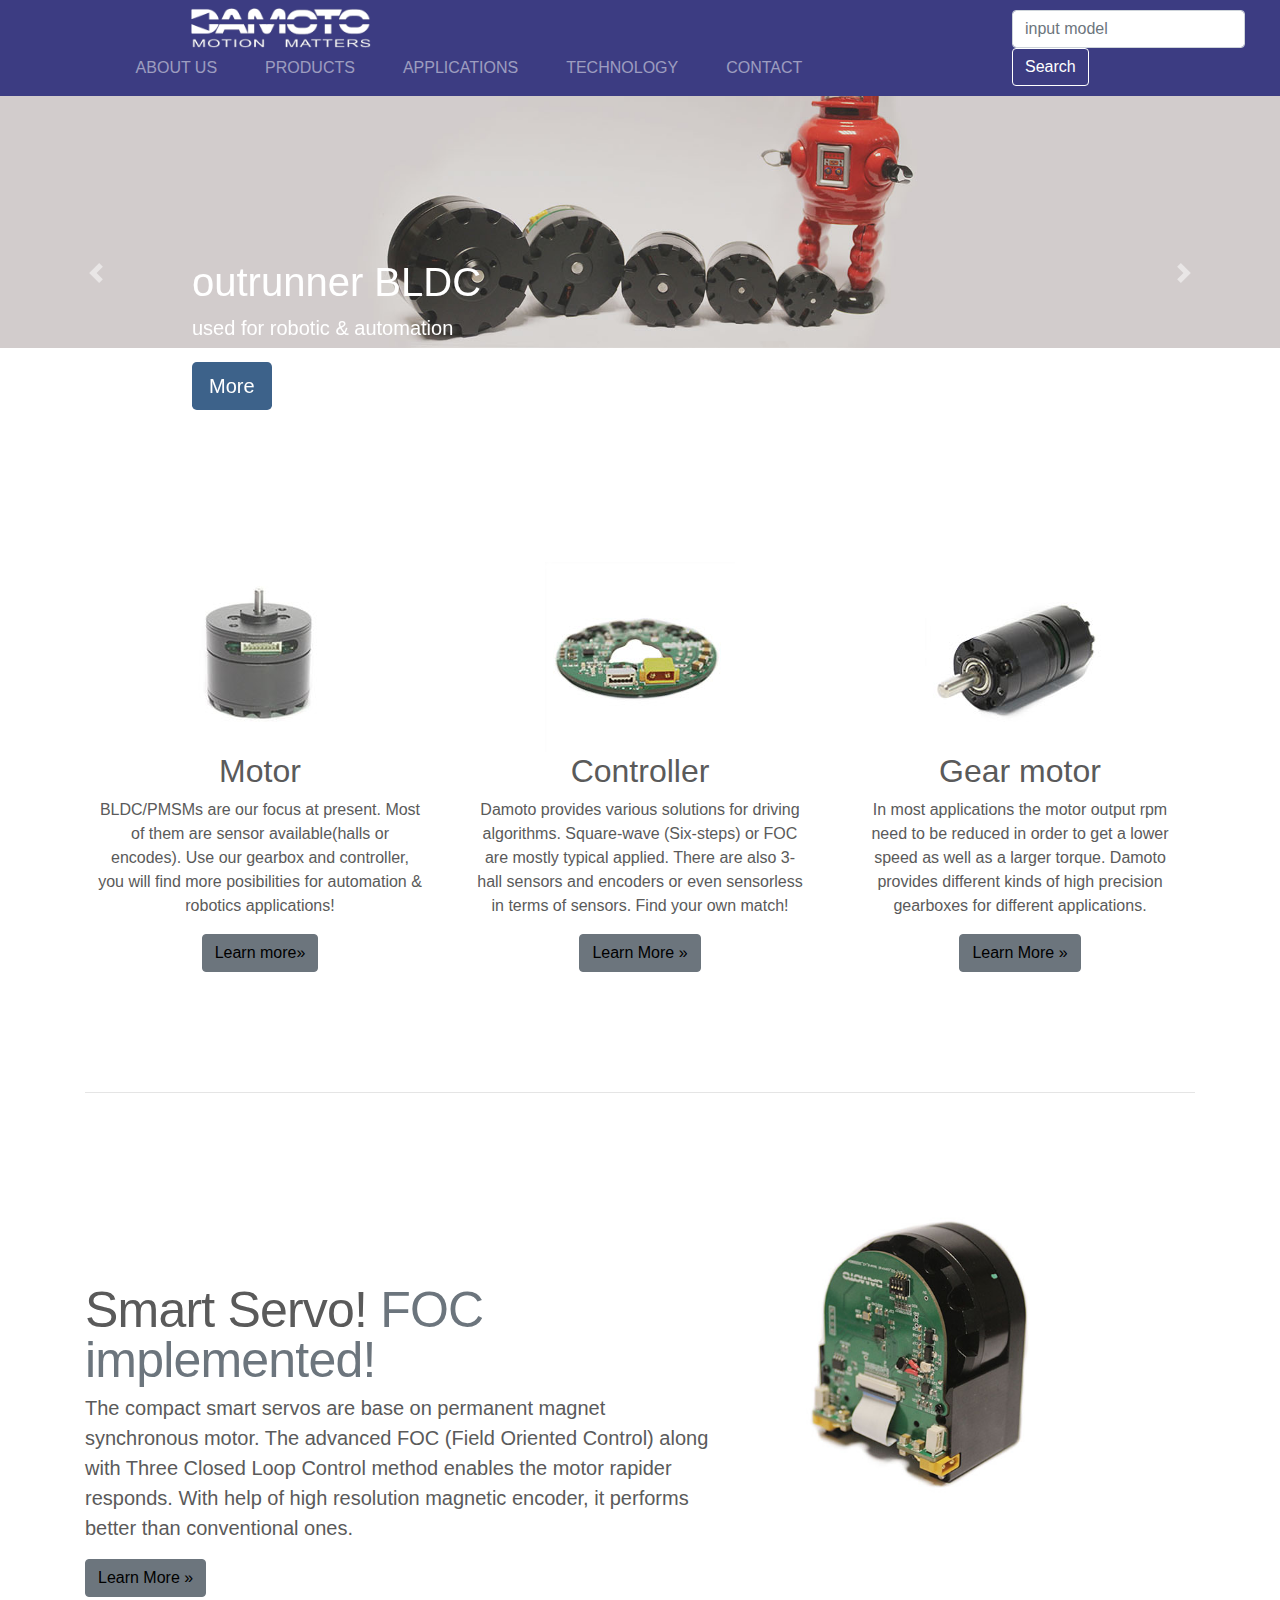
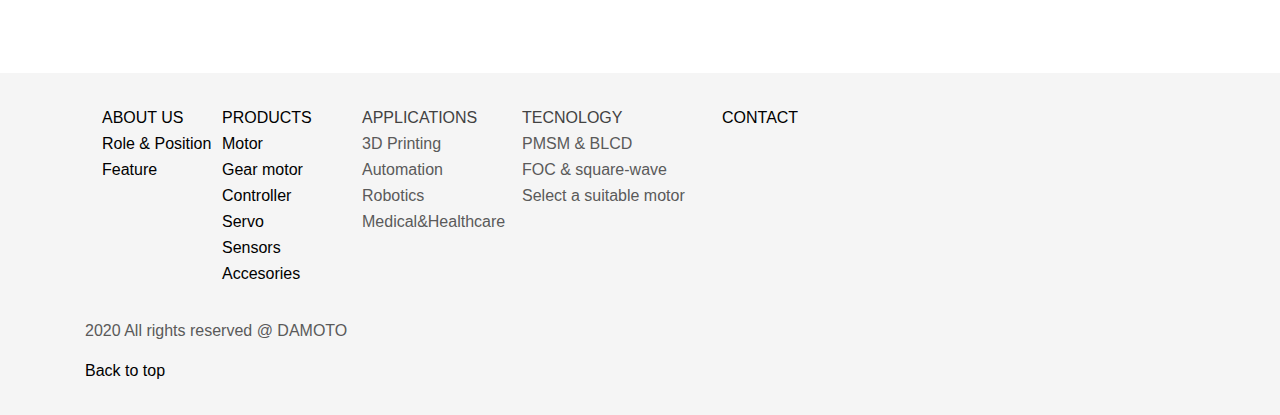
==== index.html @ 311a35b1 "2031 03 learn more" ====
<!doctype html>
<html lang="en">
  <head>
    <meta charset="utf-8">
    <meta name="viewport" content="width=device-width, initial-scale=1, shrink-to-fit=no">
    <meta name="description" content="">
    <meta name="author" content="Cai Jianneng">
    <meta name="generator" content="Jekyll v4.0.1">

    <link rel="shortcut icon" href="./favicon.png"/>
    <link rel="bookmark" href="./favicon.png"/>

    <title>DAMOTO Motion Matters</title>

    <!-- Bootstrap core CSS -->


    <link rel="stylesheet" href="./css/bootstrap.css">
    <link rel="stylesheet" href="./css/damotomm.css">

    <style>
      .bd-placeholder-img {
        font-size: 1.125rem;
        text-anchor: middle;
        -webkit-user-select: none;
        -moz-user-select: none;
        -ms-user-select: none;
        user-select: none;
      }

      @media (min-width: 768px) {
        .bd-placeholder-img-lg {
          font-size: 3.5rem;
        }
      }


    </style>
    <!-- Custom styles for this template -->

  </head>
  <body class="d-flex flex-column h-100">
    <header>
  <nav class="navbar navbar-expand-md navbar-dark fixed-top bg-color">
    


    <div class="collapse navbar-collapse " id="navbarCollapse">
      <div class="container" >
        <a href="./index.html"><img src="./img/DAMOTO_LOGO_W.png" width="180" alt="Responsive image" calss="img-responsive" style="margin-left:10rem;"href="./index.html"></a>
           
          <ul class="navbar-nav mr-auto navbaralign" >

            <li class="nav-item dropdown">
              <a class="nav-link  nav-span" href="./Products.html" id="dropdown10" data-toggle="dropdown" aria-haspopup="true" aria-expanded="false">ABOUT US</a>
              <div class="dropdown-menu " style="background-color:rgb(60,60,130);"aria-labelledby="dropdown10">
                <a class="dropdown-item" style="color:#fff" href="./Aboutus.html">Role&Position</a>
                <a class="dropdown-item" style="color:#fff" href="./Aboutus.html#features">Features</a>

              </div>
            </li>

            <li class="nav-item dropdown">
              <a class="nav-link  nav-span" href="./Products.html" id="dropdown10" data-toggle="dropdown" aria-haspopup="true" aria-expanded="false">PRODUCTS</a>
              <div class="dropdown-menu " style="background-color:rgb(60,60,130);"aria-labelledby="dropdown10">
                <a class="dropdown-item" style="color:#fff" href="./Products.html#motor">Motor</a>
                <a class="dropdown-item" style="color:#fff" href="./Products.html#gearmotor">Gear motor</a>
                <a class="dropdown-item" style="color:#fff" href="./Products.html#controller">Controller</a>
                <a class="dropdown-item" style="color:#fff" href="./Products.html#servo">Servo</a>
                <a class="dropdown-item" style="color:#fff" href="./Products.html#sensors">Sensors</a>
                <a class="dropdown-item" style="color:#fff" href="./Products.html#accessories">Accessories</a>
              </div>
            </li>

            <li class="nav-item dropdown">
              <a class="nav-link nav-span" href="#" id="dropdown10" data-toggle="dropdown" aria-haspopup="true" aria-expanded="false">APPLICATIONS</a>
              <div class="dropdown-menu" style="background-color:rgb(60,60,130)"  aria-labelledby="dropdown10">
                <a class="dropdown-item" style="color:#fff" href="#">3D printing</a>
                <a class="dropdown-item" style="color:#fff" href="#">Automation</a>
                <a class="dropdown-item" style="color:#fff" href="#">Robotics</a>
                <a class="dropdown-item" style="color:#fff" href="#">Medical&Healthcare</a>
              </div>     
            </li>

            <li class="nav-item dropdown">
              <a class="nav-link nav-span" href="#" id="dropdown10" data-toggle="dropdown" aria-haspopup="true" aria-expanded="false">TECHNOLOGY</a>
              <div class="dropdown-menu" style="background-color:rgb(60,60,130)" aria-labelledby="dropdown10">
                <a class="dropdown-item" style="color:#fff"href="#">PMSM & BLDC</a>
                <a class="dropdown-item" style="color:#fff" href="#">FOC & square wave</a>
                <a class="dropdown-item" style="color:#fff" href="#">Select a suitable motor</a>
              </div>     
            </li>

        <li class="nav-item">
            <a class="nav-link nav-span" href="Contact.html">CONTACT </a>
        </li>
      </ul>
    </div> 
      <form class="form-inline mt-2 mt-md-0">
        <input class="form-control mr-sm-2" type="text" placeholder="input model" aria-label="Search">
        <button class="btn btn-outline-success my-2 my-sm-0" type="submit">Search</button>
      </form>
    </div>
  </nav>



</header>

<main role="main" class="flex-shrink-0">


    <div id="myCarousel" class="carousel slide" data-ride="carousel">
        <ol class="carousel-indicators">
          <li data-target="#myCarousel" data-slide-to="0" class="active"></li>
<!--          <li data-target="#myCarousel" data-slide-to="1"></li>
          <li data-target="#myCarousel" data-slide-to="2"></li>
-->
        </ol>
        <div class="carousel-inner">
          <div class="carousel-item active">
           <img src="./img/c1_1920x450.jpg" alt="" width=60%></img>
            <div class="container">
              <div class="carousel-caption text-left">
                <h1>outrunner BLDC</h1>
                <p>used for robotic & automation</p>
                <p><a class="btn btn-lg btn-primary" href="./Products.html#motor" role="button" style="color:white">More</a></p>
              </div>
            </div>
          </div>
        
          <!--
          
          <div class="carousel-item">
            <img src="" alt=""></img>
            <div class="container">
              <div class="carousel-caption">
                <h1>Another example headline.</h1>
                <p>Cras justo odio, dapibus ac facilisis in, egestas eget quam. Donec id elit non mi porta gravida at eget metus. Nullam id dolor id nibh ultricies vehicula ut id elit.</p>
                <p><a class="btn btn-lg btn-primary" href="#" role="button">Learn more</a></p>
              </div>
            </div>
          </div>
          <div class="carousel-item">
            <img src="" alt=""></img>
            <div class="container">
              <div class="carousel-caption text-right">
                <h1>One more for good measure.</h1>
                <p>Cras justo odio, dapibus ac facilisis in, egestas eget quam. Donec id elit non mi porta gravida at eget metus. Nullam id dolor id nibh ultricies vehicula ut id elit.</p>
                <p><a class="btn btn-lg btn-primary" href="#" role="button">Browse gallery</a></p>
              </div>
            </div>
          </div>
         -->
        </div>
        <a class="carousel-control-prev" href="#myCarousel" role="button" data-slide="prev">
          <span class="carousel-control-prev-icon" aria-hidden="true"></span>
          <span class="sr-only">Previous</span>
        </a>
        <a class="carousel-control-next" href="#myCarousel" role="button" data-slide="next">
          <span class="carousel-control-next-icon" aria-hidden="true"></span>
          <span class="sr-only">Next</span>
        </a>
      </div>
     

  <!-- Marketing messaging and featurettes
  ================================================== -->
  <!-- Wrap the rest of the page in another container to center all the content. -->

  <div class="container marketing">

    <!-- Three columns of text below the carousel -->
    <div class="row">
      <div class="col-lg-4">
        <img src="./img/Motor_01.jpg" alt="">
        <h2>Motor</h2>
        <p>BLDC/PMSMs are our focus at present. Most of them are sensor available(halls or encodes). Use our gearbox and controller, you will find more posibilities for automation & robotics applications!   </p>
        <p><a class="btn btn-secondary" href="./Products.html#motor" role="button">Learn more&raquo;</a></p>
      </div><!-- /.col-lg-4 -->
      <div class="col-lg-4">
        <img src="./img/controller.jpg" width="190px" alt="">
        <h2>Controller</h2>
        <p> Damoto provides various solutions for driving algorithms. Square-wave (Six-steps) or FOC are mostly typical applied. There are also 3-hall sensors and encoders or even sensorless in terms of sensors. Find your own match! </p>
        <p><a class="btn btn-secondary" href="./Products.html#controller" role="button">Learn More &raquo;</a></p>
      </div><!-- /.col-lg-4 -->
      <div class="col-lg-4">
        <img src="./img/Gearotor_01.jpg" width="190px" alt="">
        <h2>Gear motor</h2>
        <p>In most applications the motor output rpm need to be reduced in order to get a lower speed as well as a larger torque. Damoto provides different kinds of high precision gearboxes for different applications.</p>
        <p><a class="btn btn-secondary" href="./Products.html#gearmotor" role="button">Learn More &raquo;</a></p>
      </div><!-- /.col-lg-4 -->
    </div><!-- /.row -->


    <!-- START THE FEATURETTES -->

    <hr class="featurette-divider">
<!--
    <div class="row featurette">
      <div class="col-md-7">
        <h2 class="featurette-heading">Outrunner BLDC- <span class="text-muted">For automation.</span></h2>
        <p class="lead">Donec ullamcorper nulla non metus auctor fringilla. Vestibulum id ligula porta felis euismod semper. Praesent commodo cursus magna, vel scelerisque nisl consectetur. Fusce dapibus, tellus ac cursus commodo.</p>
      </div>
      <div class="col-md-5">
        <svg class="bd-placeholder-img bd-placeholder-img-lg featurette-image img-fluid mx-auto" width="500" height="500" xmlns="http://www.w3.org/2000/svg" preserveAspectRatio="xMidYMid slice" focusable="false" role="img" aria-label="Placeholder: 500x500"><title>Placeholder</title><rect width="100%" height="100%" fill="#eee"/><text x="50%" y="50%" fill="#aaa" dy=".3em">500x500</text></svg>
      </div>
    </div>

    <hr class="featurette-divider">

    <div class="row featurette">
      <div class="col-md-7 order-md-2">
        <h2 class="featurette-heading">Find whole package solution of motion control!<span class="text-muted"></span></h2>
        <p class="lead">Donec ullamcorper nulla non metus auctor fringilla. Vestibulum id ligula porta felis euismod semper. Praesent commodo cursus magna, vel scelerisque nisl consectetur. Fusce dapibus, tellus ac cursus commodo.</p>
      </div>
      <div class="col-md-5 order-md-1">
        <svg class="bd-placeholder-img bd-placeholder-img-lg featurette-image img-fluid mx-auto" width="500" height="500" xmlns="http://www.w3.org/2000/svg" preserveAspectRatio="xMidYMid slice" focusable="false" role="img" aria-label="Placeholder: 500x500"><title>Placeholder</title><rect width="100%" height="100%" fill="#eee"/><text x="50%" y="50%" fill="#aaa" dy=".3em">500x500</text></svg>
      </div>
    </div>

    <hr class="featurette-divider">
  -->
    <div class="row featurette">
      <div class="col-md-7">
        <h2 class="featurette-heading">Smart Servo! <span class="text-muted">FOC implemented!</span></h2>
        <p class="lead">The compact smart servos are base on permanent magnet synchronous motor. The advanced FOC (Field Oriented Control) along with Three Closed Loop Control method enables the motor rapider responds. With help of high resolution magnetic encoder, it performs better than conventional ones. </p>
        <p><a class="btn btn-secondary" href="./Products.html#servo" role="button">Learn More &raquo;</a></p>
      </div>
      <div class="col-md-5">
        <!--
        <svg class="bd-placeholder-img bd-placeholder-img-lg featurette-image img-fluid mx-auto" width="500" height="500" xmlns="http://www.w3.org/2000/svg" preserveAspectRatio="xMidYMid slice" focusable="false" role="img" aria-label="Placeholder: 500x500"><title>Placeholder</title><rect width="100%" height="100%" fill="#eee"/><text x="50%" y="50%" fill="#aaa" dy=".3em">500x500</text></svg>
        -->
        <img src="./img/servo_02.JPG" height=70% alt="">
      </div>
    </div>



    <!-- /END THE FEATURETTES -->

  </div><!-- /.container -->



</main>
  <!-- FOOTER -->

  <footer class="footer mt-auto py-3">
    <div class="container">


      <table class="product-table" style="margin-bottom: 2rem;">
        <tr >
            <td width="120px"><a href="./Aboutus.html">ABOUT US</a></td> <td width="140px"><a href="./Products.html">PRODUCTS</a> </td> <td width="160px"><a href="">APPLICATIONS</a> </td> <td width="200px"> <a href="">TECNOLOGY</a></td><td width="120px"><a href="./Contact.html">CONTACT</a></td>
        </tr>
        <tr class="">
          <td><a href="./Aboutus.html">Role & Position</a></td> <td><a href="./Products.html#motor">Motor</a></td> <td>3D Printing</td> <td>PMSM & BLCD </td> <td></td><a href=""></a>
          
        </tr>
        <tr>
          <td><a href="./Aboutus.html#feature">Feature</a></td> <td><a href="./Products.html#gearmotor">Gear motor</a></td> <td>Automation</td> <td><a href=""></a>FOC & square-wave </td> <td></td>
        </tr>

        <tr>
          <td></td> <td><a href="./Products.html#controller">Controller</a></td> <td>Robotics</td> <td>Select a suitable motor </td> <td></td>
        </tr>
        <tr>
          <td></td> <td><a href="./Products.html#servo">Servo</a></td> <td>Medical&Healthcare</td> <td> </td> <td></td>
        </tr>

        <tr>
          <td></td> <td><a href="./Products.html#sensors">Sensors</a></td> <td></td> <td> </td> <td></td>
        </tr>

        <tr>
          <td></td> <td><a href="./Products.html#accesories">Accesories</a></td> <td></td> <td> </td> <td></td>
        </tr>

      </table>

    <p>2020 All rights reserved @ DAMOTO </p>
    <p>
      <a href="#">Back to top</a>
    </p>
  </div>
  </footer>

<script src="https://code.jquery.com/jquery-3.5.1.slim.min.js" integrity="sha384-DfXdz2htPH0lsSSs5nCTpuj/zy4C+OGpamoFVy38MVBnE+IbbVYUew+OrCXaRkfj" crossorigin="anonymous"></script>
<script>window.jQuery || document.write('<script src="./js/vendor/jquery.slim.min.js"><\/script>')</script><script src="./js/bootstrap.bundle.js"></script>


</body>
</html>
---- css/damotomm.css ----
.bg-color{
  background-color:rgb(60, 60, 130);
}


.navbaralign{
    position:relative;
    top:0px;
    left:10%;
}
.nav-link.nav-span
{
    margin-right: 2rem;
}
.dropdown-menu {
  position: absolute;
  top: 100%;
  left: 0;
  z-index: 1000;
  display: none;
  float: left;
  min-width: 10rem;
  padding: 0.5rem 0;
  margin: 0.125rem 0 0;
  font-size: 1rem;
  color: rgb(76, 0, 255);
  text-align: left;
  list-style: none;
  background-color: rgb(60,60,130);
  background-clip: padding-box;
  border: 0px solid rgba(0, 0, 0, 0.15);
  border-radius: 0.25rem;
}


.dropdown-item {
  display: block;
  width: 100%;
  padding: 0.25rem 1.5rem;
  clear: both;
  font-weight: 400;
  color: #ffffff;
  text-align: inherit;
  white-space: nowrap;
  background-color: transparent;
  border: 0;
}

.dropdown-item.active, .dropdown-item:active {
  color: rgb(87, 75, 75);
  text-decoration: none;
  background-color: #6e86c9;
}

.dp-font-color{
  color:#fff;
}

/* Custom page CSS
-------------------------------------------------- */
/* Not required for template or sticky footer method. */

  .footer {
    background-color: #f5f5f5;
  }
  .blog-footer {
    padding: 2.5rem 0;
    color: #999;
    text-align: center;
    background-color: #f9f9f9;
    border-top: .05rem solid #e5e5e5;
  }
  .blog-footer p:last-child {
    margin-bottom: 0;
  }



  body {
    padding-top: 3rem;
  
    color: #5a5a5a;
  }

  a:link{color:#000000;}      /* 未访问链接*/
  a:visited {color:#424242;}  /* 已访问链接 */
  a:hover {color:#000000;}  /* 鼠标移动到链接上 */
  a:active {color:#000000; text-decoration:none;}  /* 鼠标点击时 */

  /* CUSTOMIZE THE CAROUSEL
  
  -------------------------------------------------- */
  
  /* Carousel base class */
  .carousel {
    margin-bottom: 4rem;
  }
  /* Since positioning the image, we need to help out the caption */
  .carousel-caption {
    bottom: 3rem;
    z-index: 10;
  }
  
  /* Declare heights because of positioning of img element */
  .carousel-item {
    height: 450px;
    width:100%;
  }
  .carousel-item > img {
    position: absolute;
    top: 0;
    left: 0;
    min-width: 100%;
  }
  
  
  /* MARKETING CONTENT
  -------------------------------------------------- */
  
  /* Center align the text within the three columns below the carousel */
  .marketing .col-lg-4 {
    margin-bottom: 1.5rem;
    text-align: center;
  }
  .marketing h2 {
    font-weight: 400;
  }
  .marketing .col-lg-4 p {
    margin-right: .75rem;
    margin-left: .75rem;
  }
  
  
  /* Featurettes
  ------------------------- */
  
  .featurette-divider {
    margin: 5rem 0; /* Space out the Bootstrap <hr> more */
  }
  
  /* Thin out the marketing headings */
  .featurette-heading {
    font-weight: 300;
    line-height: 1;
    letter-spacing: -.05rem;
  }
  
  
  /* RESPONSIVE CSS
  -------------------------------------------------- */
  
  @media (min-width: 40em) {
    /* Bump up size of carousel content */
    .carousel-caption p {
      margin-bottom: 1.25rem;
      font-size: 1.25rem;
      line-height: 1.4;
    }
  
    .featurette-heading {
      font-size: 50px;
    }
  }
  
  @media (min-width: 62em) {
    .featurette-heading {
      margin-top: 7rem;
    }
  }

    /* Products-heading
  -------------------------------------------------- */

  .product-divider {
    margin: 8rem 0; /* Space out the Bootstrap <hr> more */
  }
  
  /* Thin out the marketing headings */
  .product-heading {
    font-weight: 300;
    line-height: 1;
    letter-spacing: -.05rem;
  }
  
  
  @media (min-width: 40em) {

    .product-heading {
      font-size: 30px;
    }
  }
  
  @media (min-width: 62em) {
    .product-heading {
      margin-top: 1rem;
    }
  }

  .product-table{
    margin-top: 1rem;
    margin-left:1rem;
    margin-right:4rem;
}

.titlefont{
  font-size:20px; 
  color:black;
  border-color:black;
  background-color:#DDD;
  font-weight: bold;
}

.subtitlefont{
  font-size:16px; 
  color:#EEE;
  border-color:black;
  background-color:rgb(50, 50, 130);
  font-weight:500;
}
.specTableBox{
  position:relative;
  padding-left:80px;
}
.ColorRow{
  background:rgb(173, 186, 212);
}

.SubColorRow{
  background:rgb(120, 144, 194);
}


.spec-table{
  margin-top: 1rem;
  margin-left:3rem;
  margin-right:2rem;
}
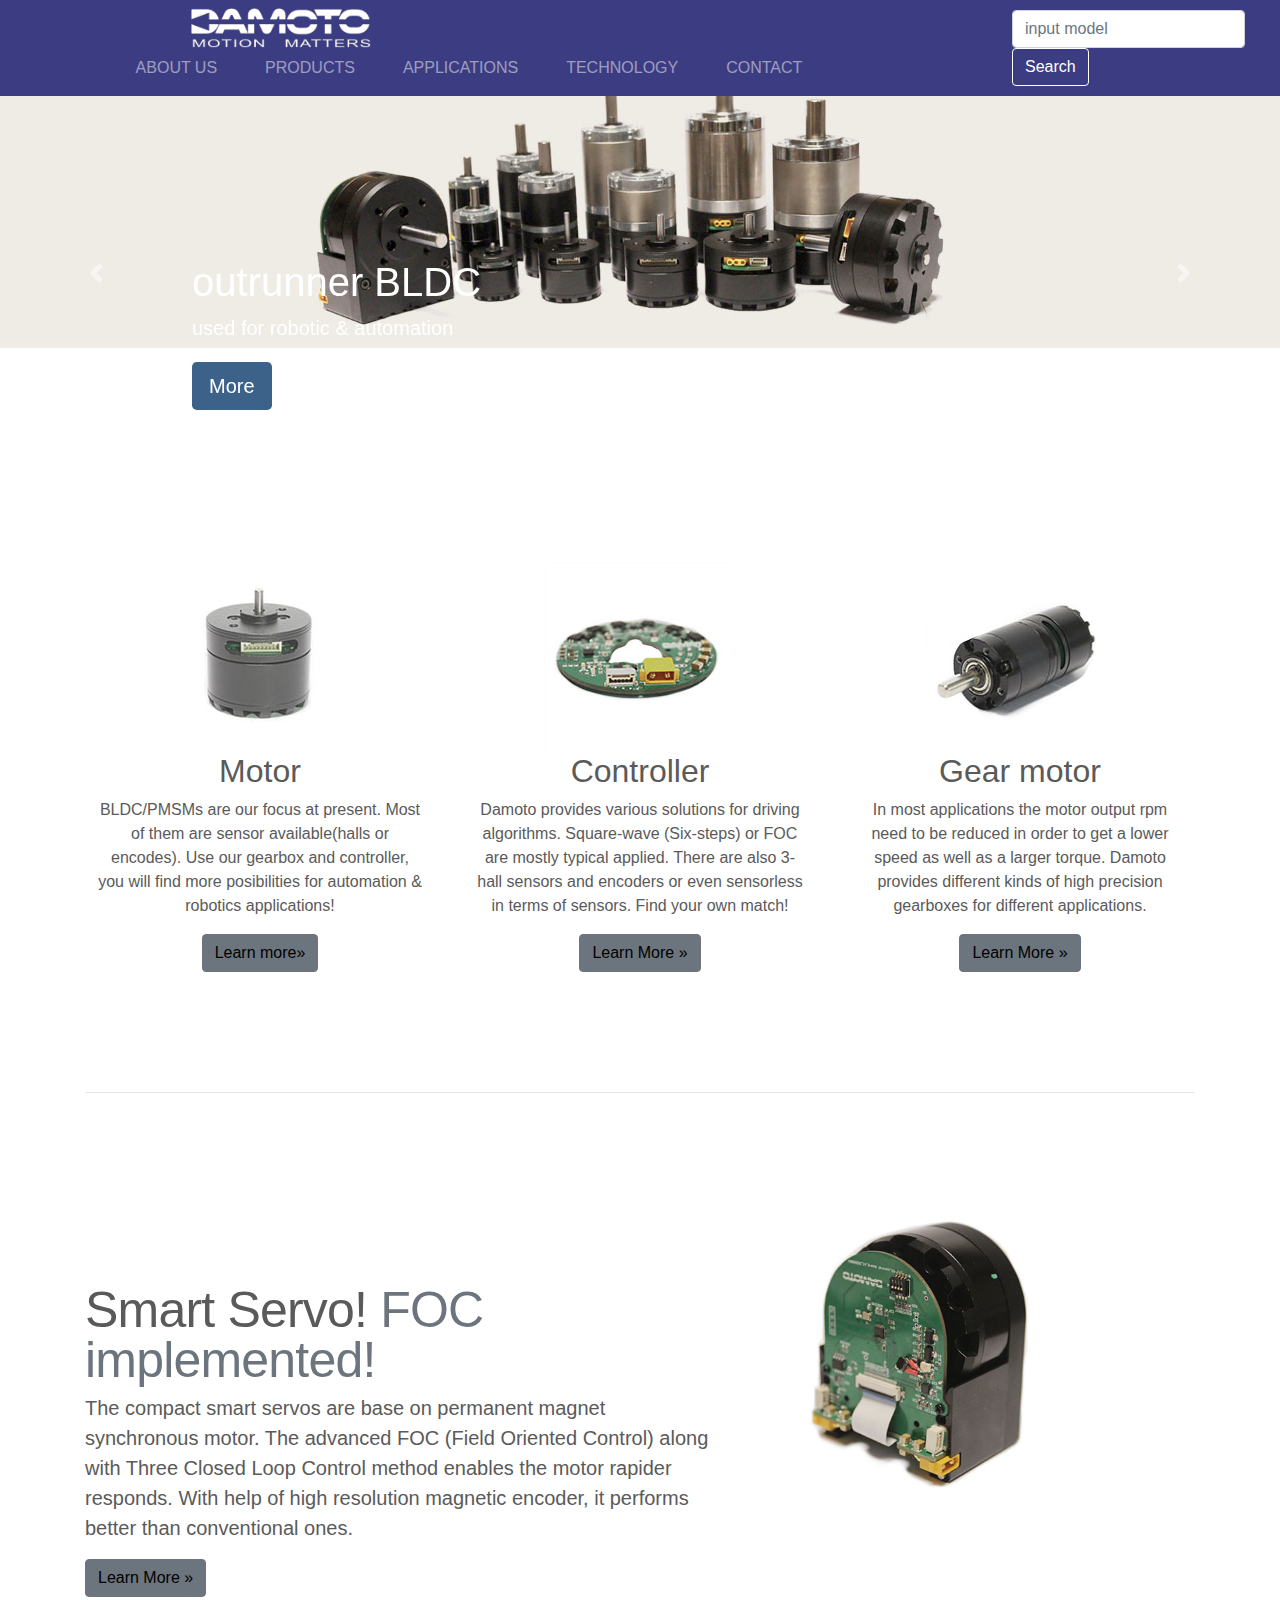
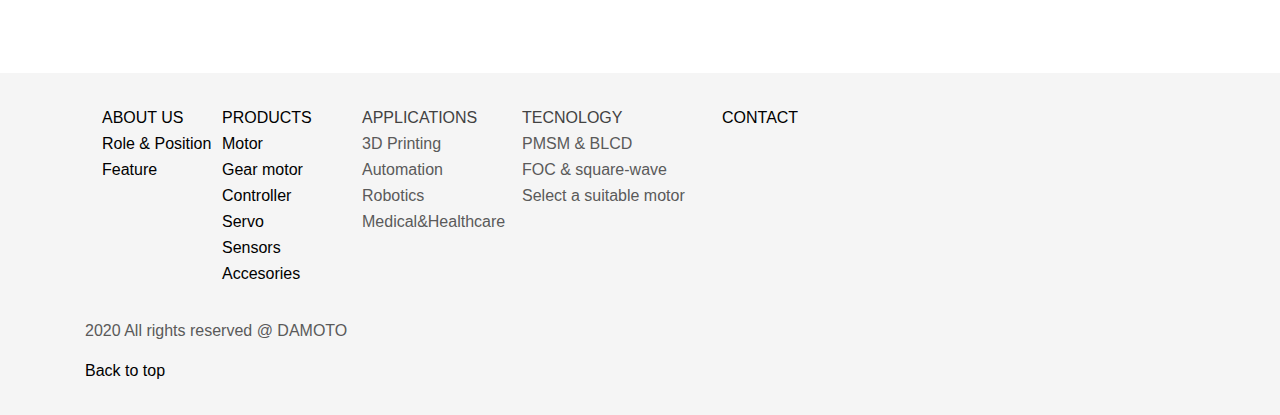
==== commit 422b8d1d: "20201123 pic" ====
--- a/index.html
+++ b/index.html
@@ -17,7 +17,8 @@
 
     <link rel="stylesheet" href="./css/bootstrap.css">
     <link rel="stylesheet" href="./css/damotomm.css">
-
+    <script src="./js/jquery.js"></script>
+    <script src="./js/bootstrap.js"></script>
     <style>
       .bd-placeholder-img {
         font-size: 1.125rem;
@@ -75,10 +76,10 @@
             <li class="nav-item dropdown">
               <a class="nav-link nav-span" href="#" id="dropdown10" data-toggle="dropdown" aria-haspopup="true" aria-expanded="false">APPLICATIONS</a>
               <div class="dropdown-menu" style="background-color:rgb(60,60,130)"  aria-labelledby="dropdown10">
-                <a class="dropdown-item" style="color:#fff" href="#">3D printing</a>
-                <a class="dropdown-item" style="color:#fff" href="#">Automation</a>
-                <a class="dropdown-item" style="color:#fff" href="#">Robotics</a>
-                <a class="dropdown-item" style="color:#fff" href="#">Medical&Healthcare</a>
+                <a class="dropdown-item" style="color:#fff" href="./applications.html">printer</a>
+                <a class="dropdown-item" style="color:#fff" href="./applications.html">Automation</a>
+                <a class="dropdown-item" style="color:#fff" href="./applications.html">Robotics</a>
+                <a class="dropdown-item" style="color:#fff" href="./applications.html">Medical&Healthcare</a>
               </div>     
             </li>
 
@@ -119,7 +120,7 @@
         </ol>
         <div class="carousel-inner">
           <div class="carousel-item active">
-           <img src="./img/c1_1920x450.jpg" alt="" width=60%></img>
+           <img src="./img/c3_1920x450.jpg" alt="" width=60%></img>
             <div class="container">
               <div class="carousel-caption text-left">
                 <h1>outrunner BLDC</h1>
@@ -286,8 +287,7 @@
   </div>
   </footer>
 
-<script src="https://code.jquery.com/jquery-3.5.1.slim.min.js" integrity="sha384-DfXdz2htPH0lsSSs5nCTpuj/zy4C+OGpamoFVy38MVBnE+IbbVYUew+OrCXaRkfj" crossorigin="anonymous"></script>
-<script>window.jQuery || document.write('<script src="./js/vendor/jquery.slim.min.js"><\/script>')</script><script src="./js/bootstrap.bundle.js"></script>
+  <script>window.jQuery || document.write('<script src="./js/vendor/jquery.slim.min.js"><\/script>')</script><script src="./js/bootstrap.bundle.js"></script>
 
 
 </body>
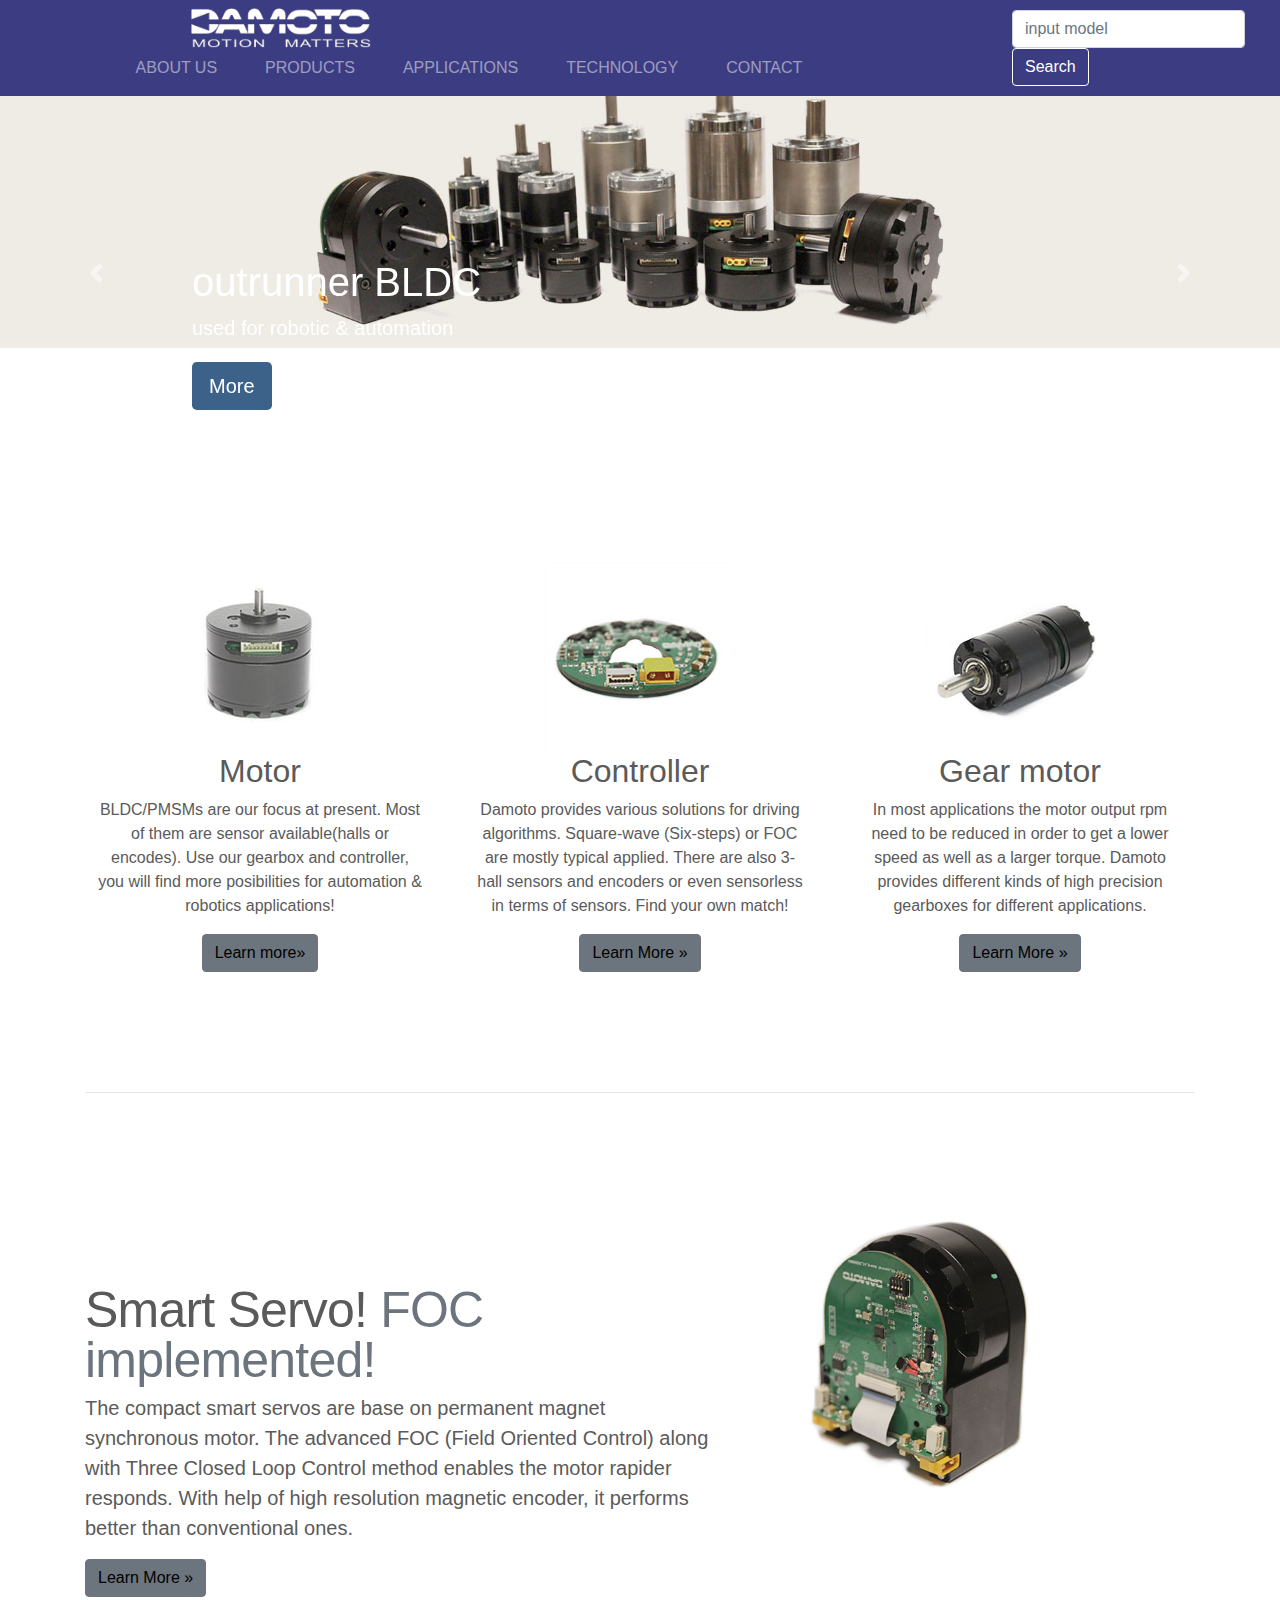
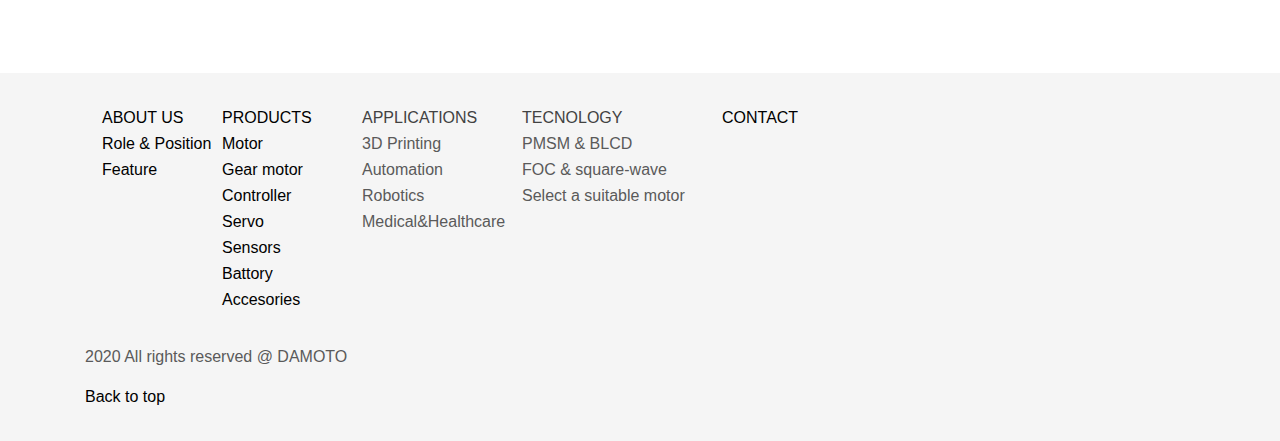
==== commit a91c3833: "add battory" ====
--- a/index.html
+++ b/index.html
@@ -69,6 +69,7 @@
                 <a class="dropdown-item" style="color:#fff" href="./Products.html#controller">Controller</a>
                 <a class="dropdown-item" style="color:#fff" href="./Products.html#servo">Servo</a>
                 <a class="dropdown-item" style="color:#fff" href="./Products.html#sensors">Sensors</a>
+                <a class="dropdown-item" style="color:#fff" href="./Products.html#sensors">Battory</a>
                 <a class="dropdown-item" style="color:#fff" href="./Products.html#accessories">Accessories</a>
               </div>
             </li>
@@ -275,6 +276,10 @@
         </tr>
 
         <tr>
+          <td></td> <td><a href="./Products.html#accesories">Battory</a></td> <td></td> <td> </td> <td></td>
+        </tr>
+
+        <tr>
           <td></td> <td><a href="./Products.html#accesories">Accesories</a></td> <td></td> <td> </td> <td></td>
         </tr>
 
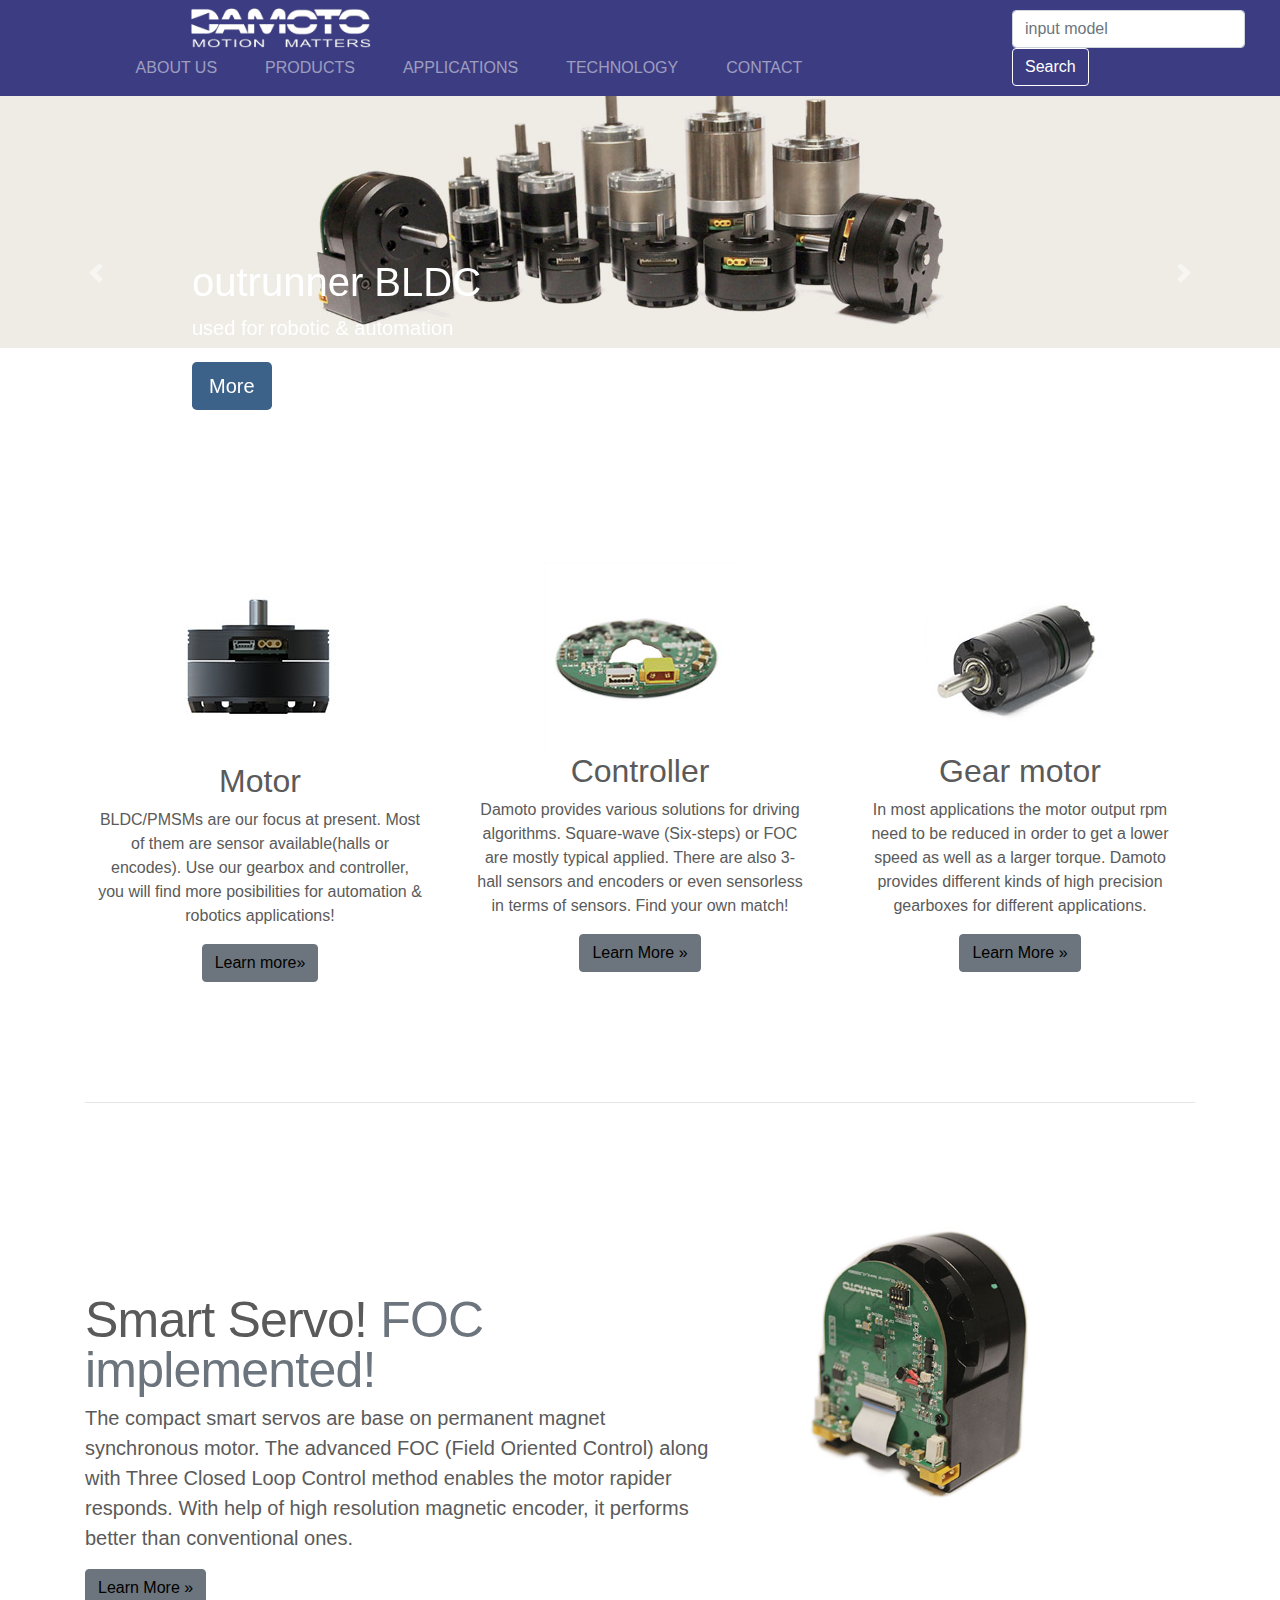
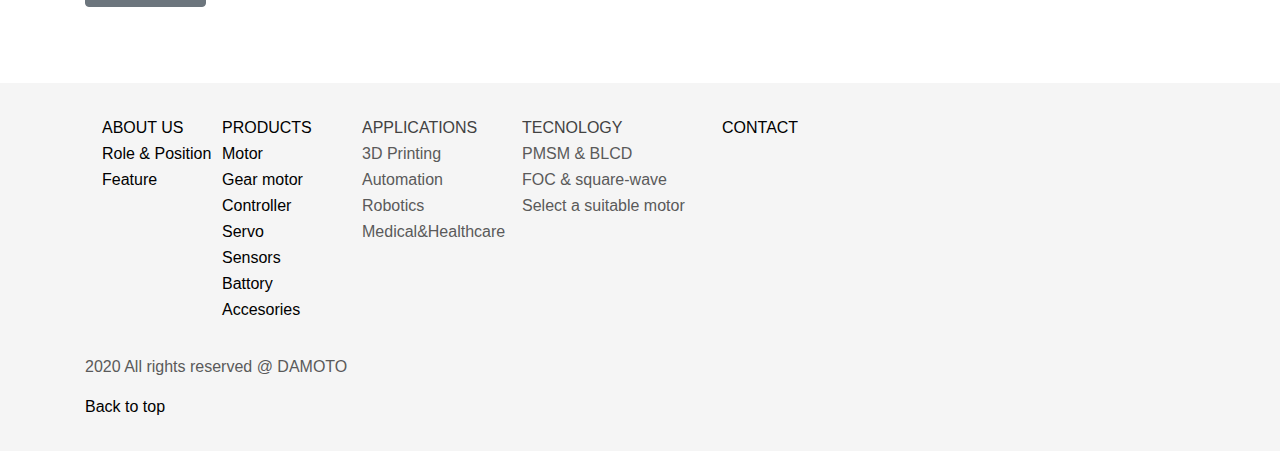
==== commit 2e8ef014: "motor.2" ====
--- a/index.html
+++ b/index.html
@@ -175,7 +175,7 @@
     <!-- Three columns of text below the carousel -->
     <div class="row">
       <div class="col-lg-4">
-        <img src="./img/Motor_01.jpg" alt="">
+        <img src="./img/MX5310.200x200.2.jpg" alt="">
         <h2>Motor</h2>
         <p>BLDC/PMSMs are our focus at present. Most of them are sensor available(halls or encodes). Use our gearbox and controller, you will find more posibilities for automation & robotics applications!   </p>
         <p><a class="btn btn-secondary" href="./Products.html#motor" role="button">Learn more&raquo;</a></p>
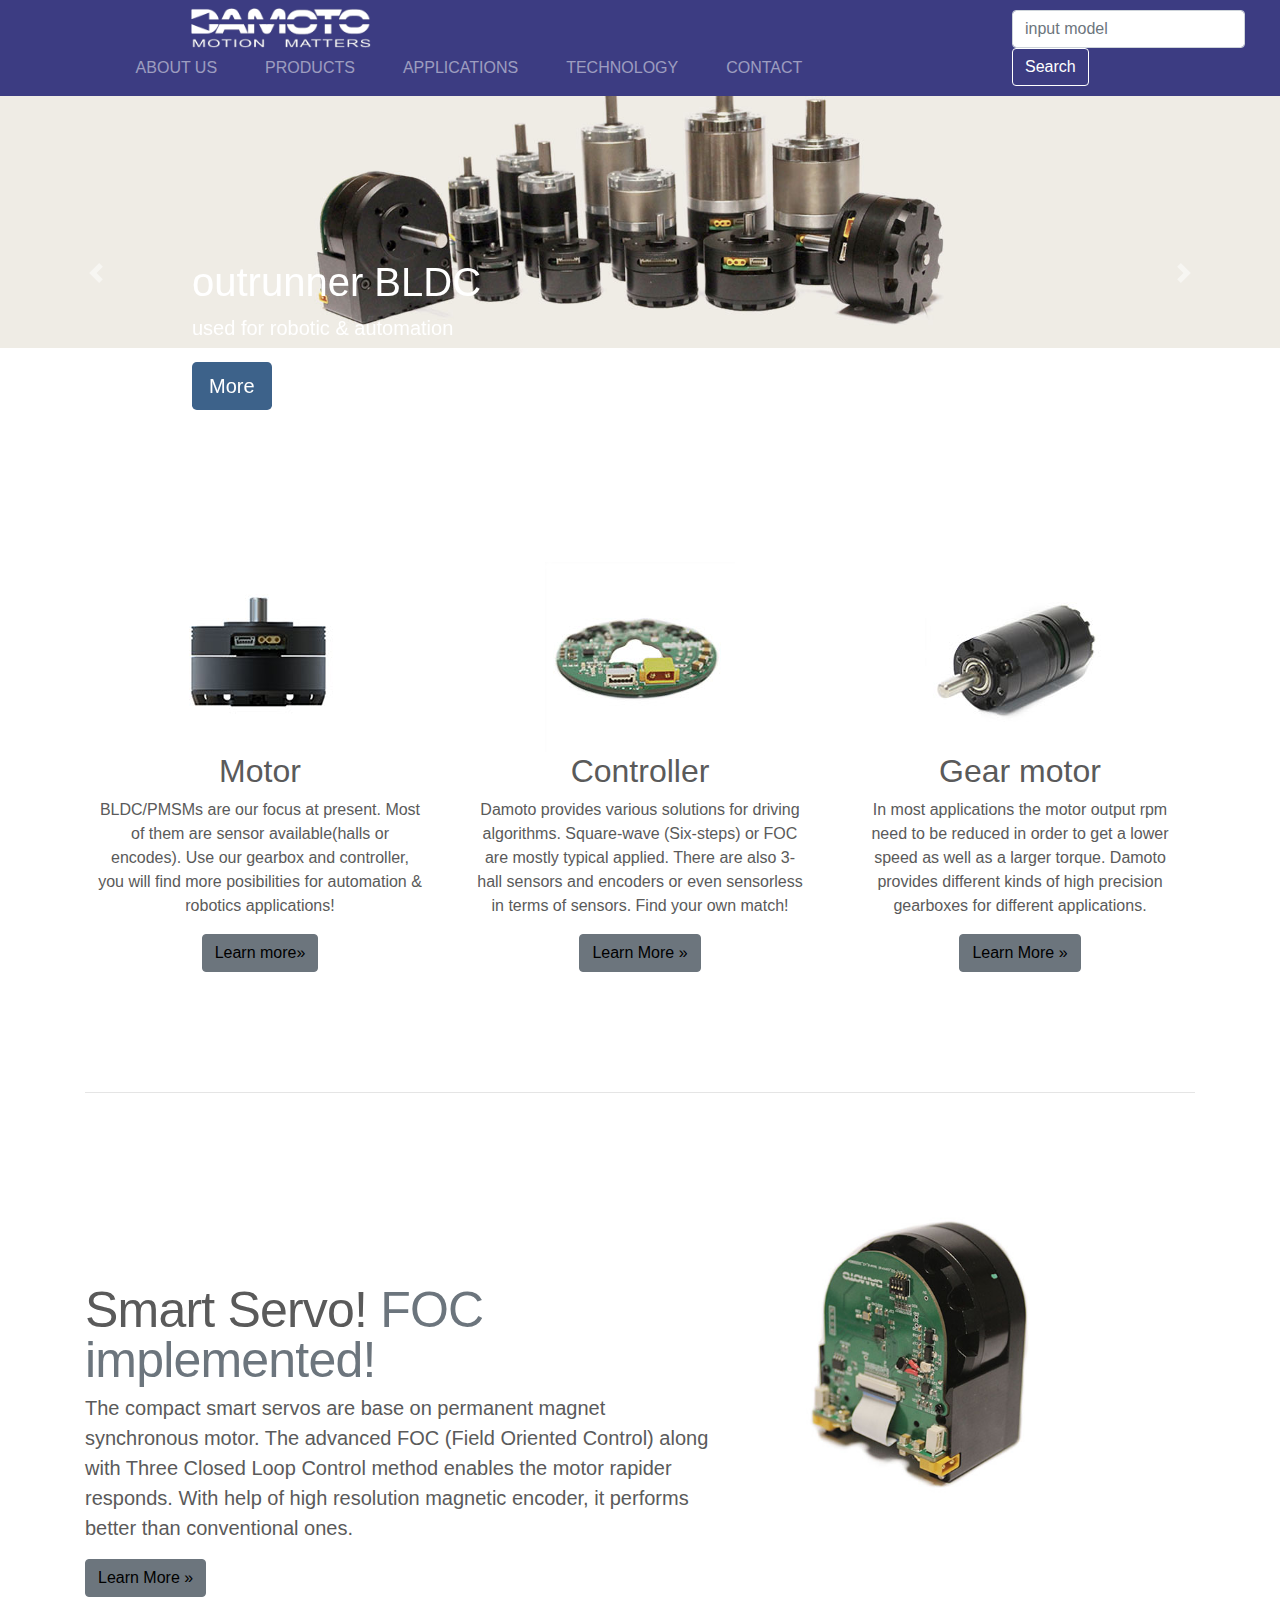
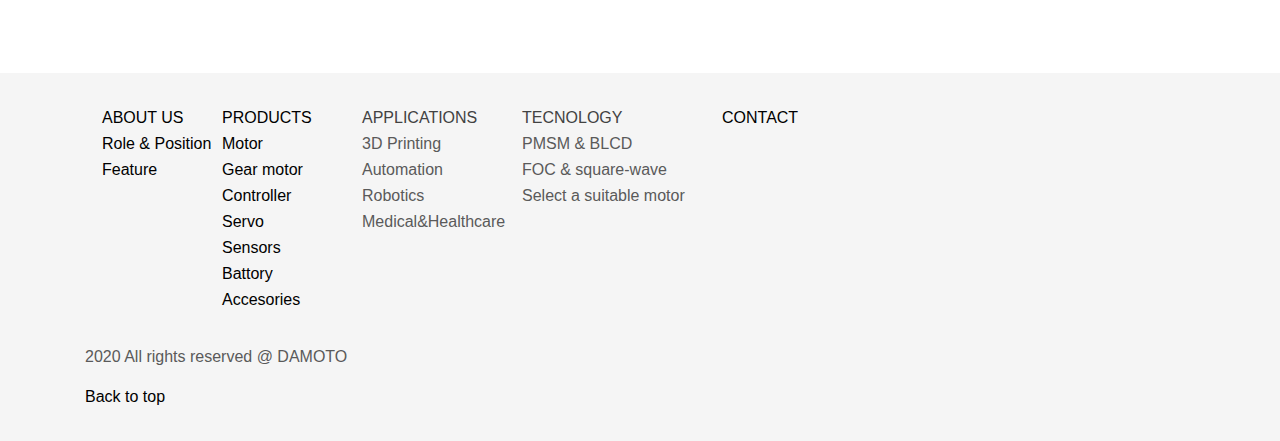
==== commit 9bff42d3: "motor190x190" ====
--- a/index.html
+++ b/index.html
@@ -175,7 +175,7 @@
     <!-- Three columns of text below the carousel -->
     <div class="row">
       <div class="col-lg-4">
-        <img src="./img/MX5310.200x200.2.jpg" alt="">
+        <img src="./img/motor190x190.jpg" alt="">
         <h2>Motor</h2>
         <p>BLDC/PMSMs are our focus at present. Most of them are sensor available(halls or encodes). Use our gearbox and controller, you will find more posibilities for automation & robotics applications!   </p>
         <p><a class="btn btn-secondary" href="./Products.html#motor" role="button">Learn more&raquo;</a></p>
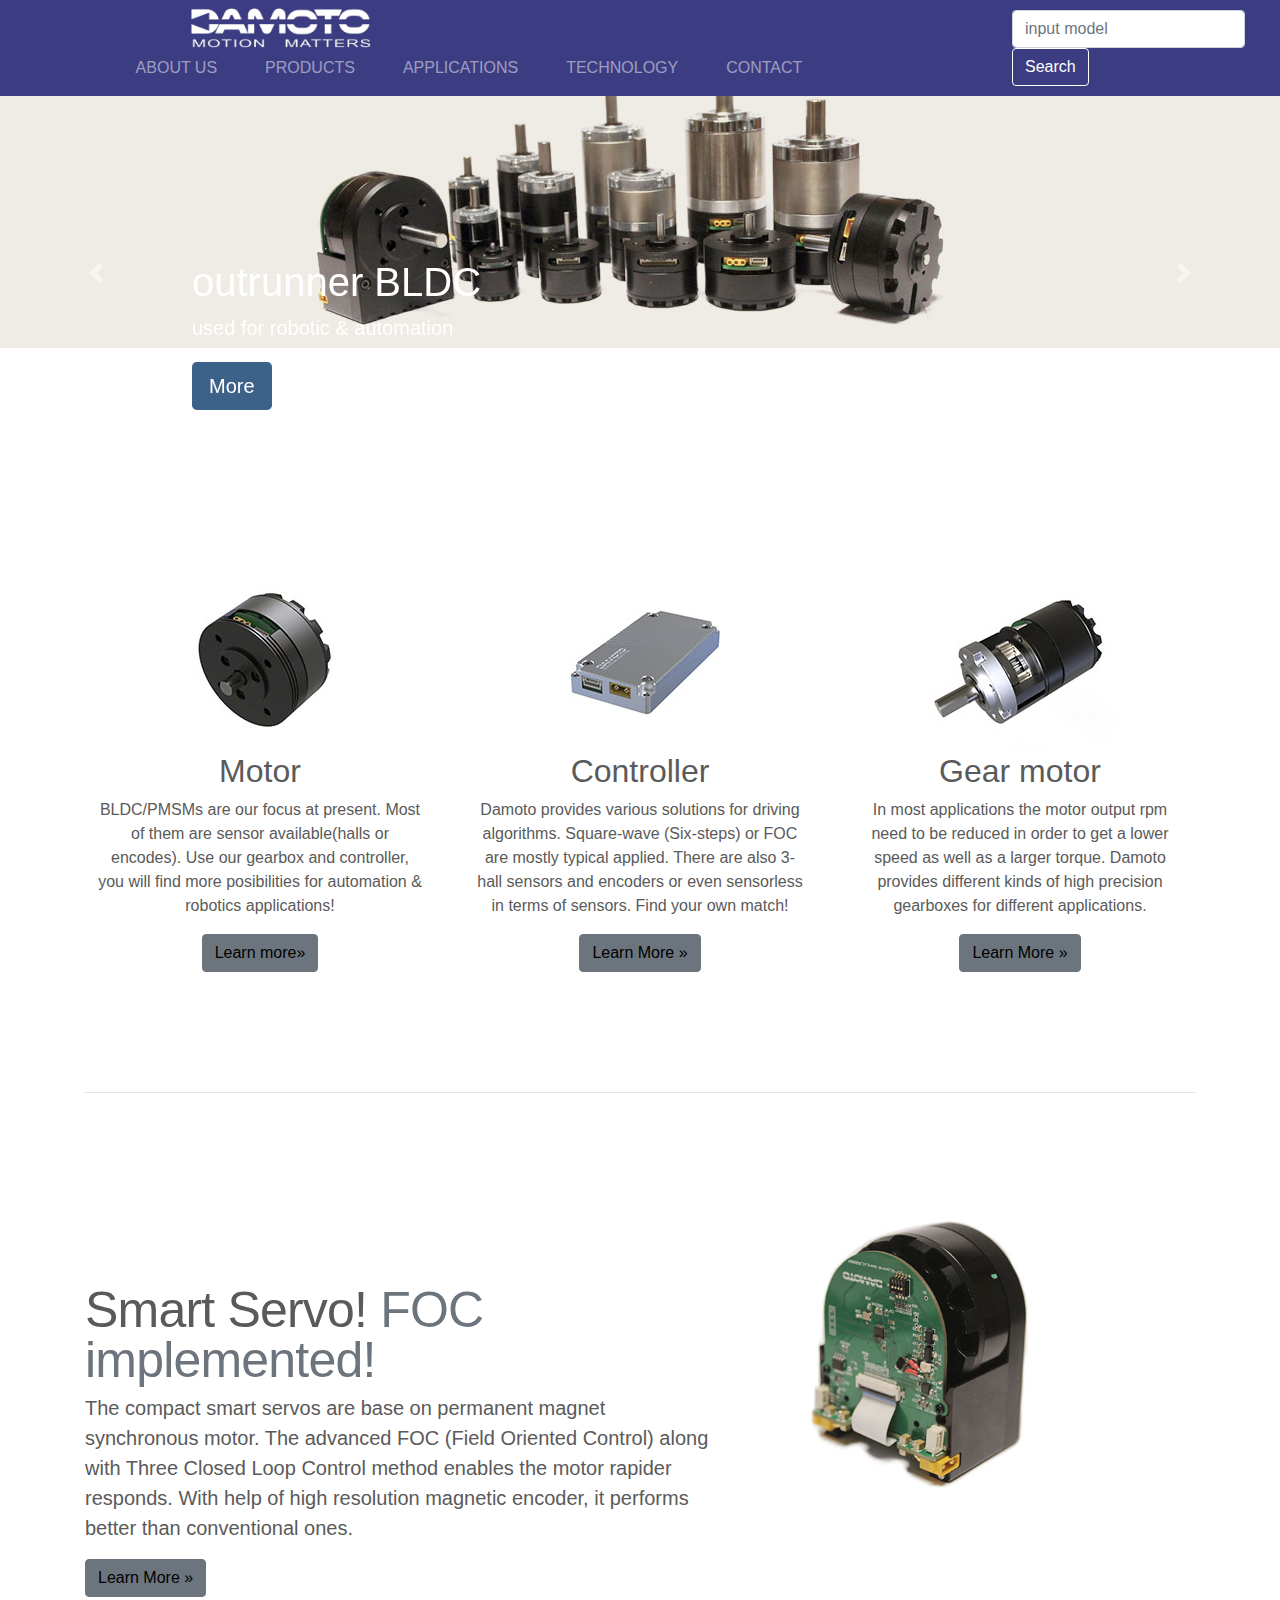
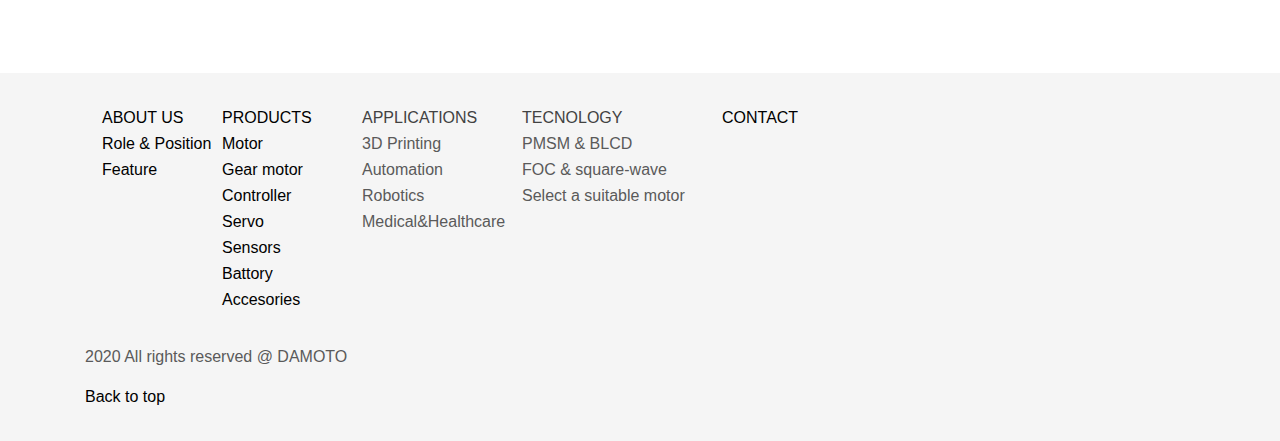
==== commit 6c35fbf9: "img - controller" ====
--- a/index.html
+++ b/index.html
@@ -175,19 +175,19 @@
     <!-- Three columns of text below the carousel -->
     <div class="row">
       <div class="col-lg-4">
-        <img src="./img/motor190x190.jpg" alt="">
+        <img src="./img/motor.190x190.jpg" alt="">
         <h2>Motor</h2>
         <p>BLDC/PMSMs are our focus at present. Most of them are sensor available(halls or encodes). Use our gearbox and controller, you will find more posibilities for automation & robotics applications!   </p>
         <p><a class="btn btn-secondary" href="./Products.html#motor" role="button">Learn more&raquo;</a></p>
       </div><!-- /.col-lg-4 -->
       <div class="col-lg-4">
-        <img src="./img/controller.jpg" width="190px" alt="">
+        <img src="./img/controller190x190.jpg" width="190px" alt="">
         <h2>Controller</h2>
         <p> Damoto provides various solutions for driving algorithms. Square-wave (Six-steps) or FOC are mostly typical applied. There are also 3-hall sensors and encoders or even sensorless in terms of sensors. Find your own match! </p>
         <p><a class="btn btn-secondary" href="./Products.html#controller" role="button">Learn More &raquo;</a></p>
       </div><!-- /.col-lg-4 -->
       <div class="col-lg-4">
-        <img src="./img/Gearotor_01.jpg" width="190px" alt="">
+        <img src="./img/Gearmotor.190x190.jpg" width="190px" alt="">
         <h2>Gear motor</h2>
         <p>In most applications the motor output rpm need to be reduced in order to get a lower speed as well as a larger torque. Damoto provides different kinds of high precision gearboxes for different applications.</p>
         <p><a class="btn btn-secondary" href="./Products.html#gearmotor" role="button">Learn More &raquo;</a></p>
